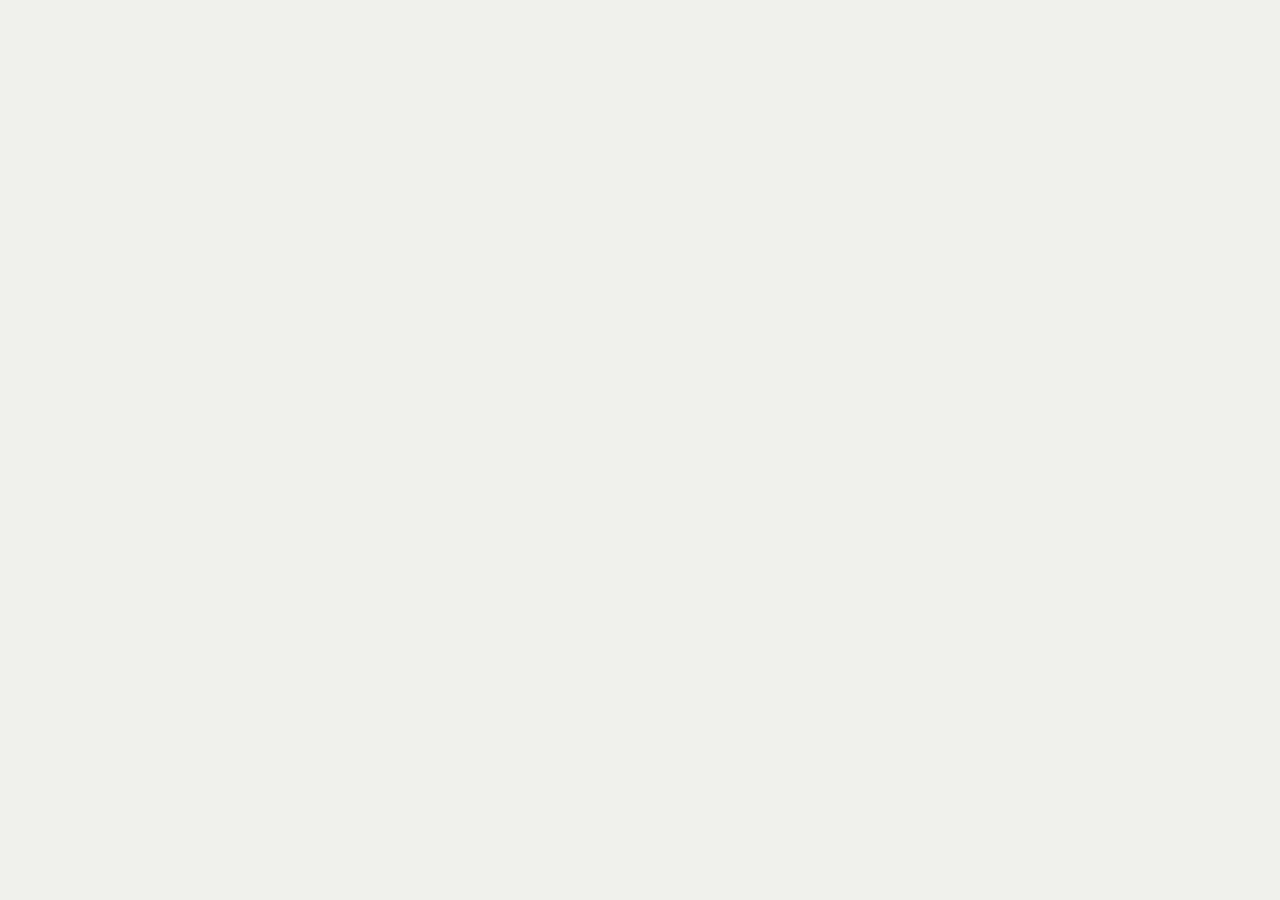
==== index.html @ c0d10ebb "Rename index.html.html to index.html" ====
<!DOCTYPE html>
<html lang="en">
<head>
<meta charset="utf-8">
<meta name="viewport" content="width=device-width, initial-scale=1, viewport-fit=cover">
<meta name="theme-color" content="#1F5C4A">
<title>Kappiyam Farm</title>
<style>
:root{
  --bg:#EDF1EA; --surface:#FAFBF8; --ink:#14261D; --muted:#5C6C62; --line:#D3DBD0;
  --primary:#1F5C4A; --on-primary:#FFFFFF; --accent:#D9A21B;
  --warn-bg:#FBF1D8; --warn-ink:#6B4A00; --bad:#B3261E; --tint:#E2ECE3;
}
@media (prefers-color-scheme:dark){
  :root{
    --bg:#0F1914; --surface:#16231C; --ink:#E7F0E9; --muted:#9BAEA2; --line:#2B3B31;
    --primary:#6CC4A1; --on-primary:#0B1F17; --accent:#E8B93A;
    --warn-bg:#3A2F10; --warn-ink:#F3D98C; --bad:#F2A29B; --tint:#1E2F25;
  }
}
*{box-sizing:border-box}
html,body{margin:0;background:var(--bg);color:var(--ink);
  font:16px/1.45 "Noto Sans","Segoe UI",system-ui,sans-serif;-webkit-text-size-adjust:100%}
body{padding-top:env(safe-area-inset-top,0px)}
#app{max-width:640px;margin:0 auto;min-height:100vh;padding-bottom:calc(76px + env(safe-area-inset-bottom,0px))}
button{font:inherit;color:inherit;cursor:pointer}
:focus-visible{outline:3px solid var(--accent);outline-offset:2px}
h1,h2,h3{margin:0;letter-spacing:-.01em;line-height:1.2}
h2{font-size:1.35rem;font-weight:700}
h3{font-size:1.15rem;font-weight:700}
.num{font-variant-numeric:tabular-nums}
.muted{color:var(--muted)}

.top{position:sticky;top:0;z-index:5;display:flex;align-items:center;justify-content:space-between;
  padding:12px 16px;background:var(--primary);color:var(--on-primary)}
.top b{display:block;font-size:1.05rem;letter-spacing:-.01em}
.top span{font-size:.82rem;opacity:.85}
.top button{background:transparent;border:1px solid currentColor;border-radius:10px;padding:8px 12px;min-height:40px;color:inherit}

.banner{margin:12px 16px 0;padding:10px 12px;border-radius:10px;background:var(--warn-bg);color:var(--warn-ink);font-size:.92rem}
.pad{padding:18px 16px}
.lead{margin:6px 0 18px;color:var(--muted)}

.field{margin:0 0 16px}
.field>label{display:block;font-weight:600;margin-bottom:6px}
.hint{margin:6px 0 0;font-size:.88rem;color:var(--muted)}
.hint:empty{display:none}
input,select,textarea{width:100%;min-height:46px;padding:10px 12px;border:1px solid var(--line);border-radius:10px;
  background:var(--surface);color:var(--ink);font:inherit}
textarea{resize:vertical}
.row{display:flex;gap:8px}
.row input{flex:1}
.row select{flex:0 0 7.5rem;width:7.5rem}

.btn{min-height:46px;padding:10px 16px;border:1px solid var(--line);border-radius:10px;background:var(--surface);font-weight:600}
.btn.primary{background:var(--primary);border-color:var(--primary);color:var(--on-primary)}
.btn.wide{width:100%}
.btn.danger{color:var(--bad);border-color:var(--bad)}
.btn[disabled]{opacity:.6;cursor:default}
.link{background:none;border:0;padding:0;color:var(--primary);font-weight:600;text-decoration:underline}
.actions{display:flex;gap:10px;margin-top:8px}
.actions .btn{flex:1}

.warn{margin:0 0 12px;padding:10px 12px;border-radius:10px;background:var(--warn-bg);color:var(--warn-ink);font-size:.92rem}

.chips{display:flex;gap:8px;flex-wrap:wrap;margin:0 0 12px}
.chip{min-height:40px;padding:6px 14px;border:1px solid var(--line);border-radius:999px;background:var(--surface)}
.chip.on{background:var(--primary);border-color:var(--primary);color:var(--on-primary)}
.search{margin-bottom:6px}

.list{margin:0;padding:0;list-style:none}
.item{display:block;width:100%;text-align:left;background:none;border:0;border-bottom:1px solid var(--line);padding:14px 0}
.item:last-child{border-bottom:0}
.item .l1{display:flex;justify-content:space-between;gap:12px;align-items:baseline}
.item .t{font-weight:700}
.item .id{font-size:.85rem;color:var(--muted)}
.item .l3{margin-top:6px;font-size:.92rem;color:var(--muted)}
.empty{padding:28px 0;text-align:center;color:var(--muted)}

.rail{display:inline-flex;gap:3px;vertical-align:middle;margin-right:8px}
.rail i{width:20px;height:6px;border-radius:3px;background:var(--line)}
.rail i.on{background:var(--primary)}
.rail i.now{background:var(--accent)}
.rail.done i{background:var(--muted);opacity:.5}
.stage{font-weight:600;font-size:.9rem}

dl{margin:12px 0;display:grid;grid-template-columns:auto 1fr;gap:6px 14px}
dt{color:var(--muted)}
dd{margin:0}

.tabs{position:fixed;left:0;right:0;bottom:0;z-index:5;display:flex;justify-content:center;background:var(--surface);
  border-top:1px solid var(--line);padding-bottom:env(safe-area-inset-bottom,0px)}
.tabs>div{display:flex;width:100%;max-width:640px}
.tabs button{flex:1;display:flex;flex-direction:column;align-items:center;gap:2px;padding:8px 2px;min-height:60px;
  background:none;border:0;color:var(--muted);font-size:.78rem}
.tabs button.on{color:var(--primary);font-weight:700}
.tabs svg{width:24px;height:24px;fill:none;stroke:currentColor;stroke-width:1.8;stroke-linecap:round;stroke-linejoin:round}

.overlay{position:fixed;inset:0;z-index:20;background:rgba(10,20,15,.5);display:flex;align-items:flex-end;justify-content:center}
.sheet{width:100%;max-width:640px;max-height:92vh;overflow:auto;background:var(--bg);border-radius:18px 18px 0 0;
  padding:18px 16px calc(20px + env(safe-area-inset-bottom,0px));animation:rise .18s ease-out}
.sheet h3{margin-bottom:12px}
@keyframes rise{from{transform:translateY(24px);opacity:.6}to{transform:none;opacity:1}}
@media (prefers-reduced-motion:reduce){.sheet{animation:none}}

.login{padding:72px 24px 24px;max-width:420px;margin:0 auto}
.login h1{font-size:2rem;font-weight:800;color:var(--primary)}
.login p{color:var(--muted);margin:8px 0 28px}
.login .err{color:var(--bad);min-height:1.4em;margin:12px 0 0}
.login input{font-size:1.6rem;letter-spacing:.35em;text-align:center;margin-bottom:14px}

#toast{position:fixed;left:16px;right:16px;bottom:calc(84px + env(safe-area-inset-bottom,0px));z-index:30;
  margin:0 auto;max-width:560px;padding:12px 16px;border-radius:12px;background:var(--ink);color:var(--bg);
  font-weight:600;opacity:0;pointer-events:none;transition:opacity .15s}
#toast.show{opacity:1}
#toast.bad{background:var(--bad);color:#fff}
.sub{margin:20px 0 8px;font-weight:700}
.vrow{display:flex;justify-content:space-between;align-items:center;gap:8px;padding:8px 0;border-bottom:1px solid var(--line)}
</style>
</head>
<body>
<div id="app"></div>
<div id="toast" role="status" aria-live="polite"></div>

<script>
'use strict';

/* ================================================================
   SETUP: paste your Apps Script Web app URL between the quotes below
   ================================================================ */
const API_URL = https://script.google.com/macros/s/AKfycbxPjTgLmDIZtpNTs7vi1X0wDG5uoqdG7XSsZP7zWexBc-31jkN39a1s2yO9pvdm91gJYQ/exec;

const STAGES = ['planned', 'sown', 'growing', 'harvesting', 'closed'];
const STAGE_LABEL = { planned: 'Planned', sown: 'Sown', growing: 'Growing', harvesting: 'Harvesting', closed: 'Closed' };
const SETTING_LABEL = {
  farm_name: 'Farm name',
  lease_per_acre_per_year: 'Lease per acre per year (Rs)',
  paid_day_hours: 'Hours in a paid day',
  wage_male_per_day: 'Daily wage, men (Rs)',
  wage_female_per_day: 'Daily wage, women (Rs)',
  rotation_gap_days: 'Rotation gap (days)',
  misc_cost_split: 'Common costs are shared'
};

/* ---------- small helpers ---------- */
const $ = (s, el = document) => el.querySelector(s);
const esc = s => String(s == null ? '' : s).replace(/[&<>"']/g, c => ({ '&': '&amp;', '<': '&lt;', '>': '&gt;', '"': '&quot;', "'": '&#39;' }[c]));
const store = {
  get(k) { try { return JSON.parse(localStorage.getItem(k)); } catch (e) { return null; } },
  set(k, v) { try { localStorage.setItem(k, JSON.stringify(v)); } catch (e) {} },
  del(k) { try { localStorage.removeItem(k); } catch (e) {} }
};
const S = {
  token: store.get('kf_token'), user: store.get('kf_user'), data: store.get('kf_data'),
  tab: 'batches', filter: 'open', q: '', offline: false, areaUnit: store.get('kf_unit') || 'acres'
};

const today = () => new Date(Date.now() - new Date().getTimezoneOffset() * 60000).toISOString().slice(0, 10);
const addDays = (s, n) => new Date(Date.parse(s + 'T00:00:00Z') + n * 86400000).toISOString().slice(0, 10);
const fmtDate = s => s ? new Date(s + 'T00:00:00').toLocaleDateString('en-IN', { day: '2-digit', month: 'short', year: 'numeric' }) : '-';
const num = v => { const n = parseFloat(v); return isNaN(n) ? 0 : n; };
const fmtNum = n => Number(n).toLocaleString('en-IN', { maximumFractionDigits: 1 });
const round = (n, d) => Math.round(n * Math.pow(10, d)) / Math.pow(10, d);
const isActive = r => String(r.active).toLowerCase() !== 'no';
const toAcres = (v, unit) => { const n = parseFloat(v); return isNaN(n) ? NaN : (unit === 'cents' ? n / 100 : n); };
const fromAcres = (a, unit) => unit === 'cents' ? a * 100 : a;

function areaText(acres) {
  if (acres === '' || acres == null || isNaN(Number(acres))) return 'area not set';
  const c = Math.round(Number(acres) * 100);
  if (c < 100) return c + ' cents';
  const a = Math.floor(c / 100), r = c % 100;
  return r ? a + ' ac ' + r + ' cents' : a + ' ac';
}

const cropBy = code => S.data.crops.find(c => c.crop_code === code);
const plotBy = id => S.data.plots.find(p => p.plot_id === id);
const varietiesFor = code => S.data.varieties.filter(v => v.crop_code === code && isActive(v));
const openCount = id => S.data.batches.filter(b => b.plot_id === id && b.status !== 'closed').length;
const opts = (list, cur) => list.map(([v, l]) => `<option value="${esc(v)}"${String(v) === String(cur) ? ' selected' : ''}>${esc(l)}</option>`).join('');
const field = (label, inner, hint) => `<div class="field"><label>${label}</label>${inner}${hint ? `<p class="hint">${hint}</p>` : ''}</div>`;
const unitOpts = cur => opts([['acres', 'acres'], ['cents', 'cents']], cur);

let toastTimer;
function toast(msg, kind) {
  const t = $('#toast');
  t.textContent = msg; t.className = 'show' + (kind === 'bad' ? ' bad' : '');
  clearTimeout(toastTimer);
  toastTimer = setTimeout(() => { t.className = ''; }, 3200);
}

/* ---------- server calls ---------- */
async function api(action, payload) {
  let res;
  try {
    res = await fetch(API_URL, { method: 'POST', body: JSON.stringify(Object.assign({ action, token: S.token }, payload || {})) });
  } catch (e) {
    const err = new Error('No connection. Check your internet and try again.'); err.code = 'NET'; throw err;
  }
  let j;
  try { j = await res.json(); } catch (e) { const err = new Error('The server gave an unexpected reply.'); err.code = 'NET'; throw err; }
  if (!j.ok) { const err = new Error(j.error || 'Something went wrong'); err.code = j.code || ''; throw err; }
  return j;
}

function cacheData() { store.set('kf_data', S.data); }

async function loadData() {
  const j = await api('bootstrap');
  S.data = j.data; S.user = j.data.user; S.offline = false;
  store.set('kf_user', S.user); cacheData();
}

function needOnline() {
  if (S.offline) { toast('You are offline. Connect to save changes.', 'bad'); return false; }
  return true;
}

async function guard(btn, fn) {
  if (!needOnline()) return;
  const label = btn ? btn.textContent : '';
  if (btn) { btn.disabled = true; btn.textContent = 'Saving...'; }
  try { await fn(); }
  catch (e) {
    if (e.code === 'AUTH') return logout(e.message);
    toast(e.message, 'bad');
  } finally { if (btn && btn.isConnected) { btn.disabled = false; btn.textContent = label; } }
}

function logout(msg) {
  S.token = null; S.user = null; S.data = null;
  store.del('kf_token'); store.del('kf_user'); store.del('kf_data');
  closeModal(); showLogin(typeof msg === 'string' ? msg : '');
}

/* ---------- sign in ---------- */
function showLogin(msg) {
  $('#app').innerHTML = `<main class="login">
    <h1>Kappiyam Farm</h1>
    <p>Farm records, batch by batch.</p>
    <form id="lf">
      <label for="pin" class="sub" style="display:block;margin-top:0">Enter your PIN</label>
      <input id="pin" type="password" inputmode="numeric" autocomplete="current-password" maxlength="8" required>
      <button class="btn primary wide" type="submit">Sign in</button>
      <p class="err" id="lerr">${esc(msg || '')}</p>
    </form></main>`;
  $('#lf').onsubmit = async ev => {
    ev.preventDefault();
    const btn = $('#lf button');
    btn.disabled = true; btn.textContent = 'Signing in...';
    try {
      const j = await api('login', { pin: $('#pin').value });
      S.token = j.token; S.user = j.user;
      store.set('kf_token', S.token); store.set('kf_user', S.user);
      await loadData();
      S.tab = 'batches'; render();
    } catch (e) {
      const el = $('#lerr'); if (el) el.textContent = e.message;
      btn.disabled = false; btn.textContent = 'Sign in';
    }
  };
}

/* ---------- shell ---------- */
const ICONS = {
  batches: '<path d="M5 6h14M5 12h14M5 18h9"/>',
  sow: '<path d="M12 21v-9"/><path d="M12 12c0-4 3-6 7-6 0 4-3 6-7 6z"/><path d="M12 14c0-3-2-5-6-5 0 3 2 5 6 5z"/>',
  plots: '<rect x="4" y="4" width="7" height="7" rx="1"/><rect x="13" y="4" width="7" height="7" rx="1"/><rect x="4" y="13" width="7" height="7" rx="1"/><rect x="13" y="13" width="7" height="7" rx="1"/>',
  crops: '<path d="M5 19c0-8 5-13 14-14 0 9-5 14-14 14z"/><path d="M5 19l7-7"/>',
  settings: '<path d="M4 7h10M18 7h2M4 17h2M10 17h10"/><circle cx="16" cy="7" r="2"/><circle cx="8" cy="17" r="2"/>'
};
const TABS = [['batches', 'Batches'], ['sow', 'Sow plan'], ['plots', 'Plots'], ['crops', 'Crops'], ['settings', 'Settings']];

function render() {
  if (!S.token || !S.data) return showLogin();
  const owner = S.user && S.user.role === 'owner';
  const farm = esc(S.data.settings.farm_name || 'Kappiyam Farm');
  const view = owner ? VIEWS[S.tab]() : noScreen();
  $('#app').innerHTML = `
    <header class="top"><div><b>${farm}</b><span>${esc(S.user.name)}</span></div>
      <button data-act="refresh" aria-label="Refresh data">Refresh</button></header>
    ${S.offline ? '<div class="banner">You are offline. Showing saved data. Saving is paused until you reconnect.</div>' : ''}
    <main id="view">${view}</main>
    ${owner ? `<nav class="tabs" aria-label="Main"><div>${TABS.map(([k, l]) =>
      `<button data-act="tab" data-tab="${k}" class="${S.tab === k ? 'on' : ''}"${S.tab === k ? ' aria-current="page"' : ''}>
        <svg viewBox="0 0 24 24" aria-hidden="true">${ICONS[k]}</svg>${l}</button>`).join('')}</div></nav>` : ''}`;
  if (owner && S.tab === 'sow') bindSow();
}

function noScreen() {
  return `<section class="pad"><h2>Welcome, ${esc(S.user.name)}</h2>
    <p class="lead">Your screen for ${esc(S.user.role)} work is being built and arrives in a later session. For now, the owner enters the data.</p>
    <button class="btn wide" data-act="signout">Sign out</button></section>`;
}

/* ---------- modal ---------- */
function modal(html) {
  closeModal();
  const o = document.createElement('div');
  o.className = 'overlay'; o.id = 'ov';
  o.innerHTML = `<div class="sheet" role="dialog" aria-modal="true">${html}</div>`;
  o.addEventListener('click', e => { if (e.target === o) closeModal(); });
  document.body.appendChild(o);
}
function closeModal() { const o = $('#ov'); if (o) o.remove(); }

/* ================================================================
   BATCHES
   ================================================================ */
function rail(st) {
  const i = STAGES.indexOf(st);
  return `<span class="rail${st === 'closed' ? ' done' : ''}" aria-hidden="true">${STAGES.map((s, k) => `<i class="${k < i ? 'on' : k === i ? 'now' : ''}"></i>`).join('')}</span>`;
}

function batchRows() {
  const q = S.q.trim().toLowerCase();
  const list = S.data.batches.filter(b => {
    if (S.filter === 'open' && b.status === 'closed') return false;
    if (S.filter === 'closed' && b.status !== 'closed') return false;
    return !q || (b.batch_id + ' ' + b.crop + ' ' + b.variety + ' ' + b.plot_id).toLowerCase().includes(q);
  }).sort((a, b) => String(b.sow_date).localeCompare(String(a.sow_date)));
  if (!list.length) {
    return `<p class="empty">${S.data.batches.length ? 'No batches match.' : 'No batches yet. Start with the Sow plan tab.'}</p>`;
  }
  return `<ul class="list">${list.map(b => {
    const p = plotBy(b.plot_id);
    return `<li><button class="item" data-act="openBatch" data-id="${esc(b.batch_id)}">
      <div class="l1"><span class="t">${esc(b.crop)}${b.variety ? ', ' + esc(b.variety) : ''}</span><span class="id num">${esc(b.batch_id)}</span></div>
      <div class="l3">${esc(p ? p.name : b.plot_id)}, ${areaText(b.area_acres)}</div>
      <div class="l3">${rail(b.status)}<span class="stage">${STAGE_LABEL[b.status] || esc(b.status)}</span>${b.expected_first_harvest && b.status !== 'closed' ? ', first harvest ' + fmtDate(b.expected_first_harvest) : ''}</div>
    </button></li>`;
  }).join('')}</ul>`;
}

function viewBatches() {
  const all = S.data.batches, nOpen = all.filter(b => b.status !== 'closed').length;
  const chip = (k, l, n) => `<button class="chip${S.filter === k ? ' on' : ''}" data-act="filter" data-f="${k}">${l} (${n})</button>`;
  return `<section class="pad"><h2>Batches</h2>
    <p class="lead">Every cost, harvest and sale will attach to a batch.</p>
    <div class="chips">${chip('open', 'Open', nOpen)}${chip('closed', 'Closed', all.length - nOpen)}${chip('all', 'All', all.length)}</div>
    <input class="search" id="q" type="search" placeholder="Search crop, plot or batch ID" value="${esc(S.q)}" aria-label="Search batches">
    <div id="blist">${batchRows()}</div></section>`;
}

function openBatch(id) {
  const b = S.data.batches.find(x => x.batch_id === id); if (!b) return;
  const p = plotBy(b.plot_id);
  modal(`<h3>${esc(b.crop)}${b.variety ? ', ' + esc(b.variety) : ''}</h3>
    <p class="muted num" style="margin:-6px 0 8px">${esc(b.batch_id)}</p>
    <div>${rail(b.status)}<span class="stage">${STAGE_LABEL[b.status]}</span></div>
    <dl>
      <dt>Plot</dt><dd>${esc(p ? p.name : b.plot_id)}</dd>
      <dt>Area</dt><dd>${areaText(b.area_acres)}</dd>
      <dt>Sowing date</dt><dd>${fmtDate(b.sow_date)}</dd>
      <dt>First harvest</dt><dd>${fmtDate(b.expected_first_harvest)}</dd>
      <dt>Expected yield</dt><dd>${b.expected_total_kg === '' ? 'not set' : fmtNum(b.expected_total_kg) + ' kg (' + fmtNum(b.expected_yield_kg_per_acre) + ' kg per acre)'}</dd>
      ${b.closed_date ? `<dt>Closed on</dt><dd>${fmtDate(b.closed_date)}</dd>` : ''}
      <dt>Entered by</dt><dd>${esc(b.created_by)}, ${fmtDate(b.created_at)}</dd>
    </dl>
    <div class="sub">Change stage</div>
    <div class="row"><select id="m_stage" aria-label="Stage">${opts(STAGES.map(s => [s, STAGE_LABEL[s]]), b.status)}</select>
      <input id="m_date" type="date" value="${today()}" aria-label="Date"></div>
    <p class="hint">The date is used when you choose Sown (sowing date) or Closed (closing date).</p>
    <button class="btn primary wide" data-act="setStage" data-id="${esc(b.batch_id)}" style="margin-top:10px">Update stage</button>
    <div class="sub">Notes</div>
    ${field('Target orders', `<input id="m_orders" value="${esc(b.target_orders)}">`)}
    ${field('Notes', `<textarea id="m_notes" rows="3">${esc(b.notes)}</textarea>`)}
    <div class="actions"><button class="btn" data-act="closeModal">Close</button>
      <button class="btn primary" data-act="saveNotes" data-id="${esc(b.batch_id)}">Save notes</button></div>`);
}

/* ================================================================
   SOWING PLAN
   ================================================================ */
let F = null, warnKey = '', warnList = [], warnTimer = null;
const newForm = () => ({ crop: '', variety: '', target: '', yield: '', area: '', unit: S.areaUnit, plot: '', date: today(), status: 'planned', orders: '', notes: '' });

function varietyOptions() {
  if (!F.crop) return '<option value="">Choose a crop first</option>';
  return opts([['', 'Not specified']].concat(varietiesFor(F.crop).map(v => [v.variety, v.variety])), F.variety);
}

function viewSow() {
  if (!F) F = newForm();
  const crops = S.data.crops.filter(isActive), plots = S.data.plots.filter(isActive);
  return `<section class="pad"><h2>Sowing plan</h2>
    <p class="lead">One batch is one crop and variety on one plot. Plan it here.</p>
    ${field('Crop', `<select id="f_crop"><option value="">Choose a crop</option>${opts(crops.map(c => [c.crop_code, c.crop]), F.crop)}</select>`)}
    ${field('Variety', `<select id="f_variety">${varietyOptions()}</select>`)}
    ${field('Quantity needed for orders (kg)', `<input id="f_target" type="number" inputmode="decimal" min="0" step="any" value="${esc(F.target)}">`, 'Optional. Used to suggest the area.')}
    ${field('Expected yield (kg per acre)', `<input id="f_yield" type="number" inputmode="decimal" min="0" step="any" value="${esc(F.yield)}">`, '<span id="h_yield"></span>')}
    ${field('Area of this batch', `<div class="row"><input id="f_area" type="number" inputmode="decimal" min="0" step="any" value="${esc(F.area)}"><select id="f_unit" aria-label="Area unit">${unitOpts(F.unit)}</select></div>`, '<span id="h_area"></span>')}
    ${field('Plot', `<select id="f_plot"><option value="">Choose a plot</option>${opts(plots.map(p => [p.plot_id, p.name + ' (' + p.plot_id + ')']), F.plot)}</select>`, '<span id="h_plot"></span>')}
    ${field('Sowing date', `<input id="f_date" type="date" value="${esc(F.date)}">`, '<span id="h_harvest"></span>')}
    ${field('Status', `<select id="f_status">${opts([['planned', 'Planned, not sown yet'], ['sown', 'Already sown']], F.status)}</select>`)}
    ${field('Target orders', `<input id="f_orders" type="text" placeholder="Example: Kitchen 300 kg, Export 200 kg" value="${esc(F.orders)}">`)}
    ${field('Notes', `<textarea id="f_notes" rows="2">${esc(F.notes)}</textarea>`)}
    <div id="f_warn"></div>
    <button class="btn primary wide" data-act="saveBatch">Save batch</button></section>`;
}

function bindSow() {
  const bind = (id, key) => { const el = $('#' + id); el.oninput = el.onchange = e => { F[key] = e.target.value; hints(); }; };
  $('#f_crop').onchange = e => {
    F.crop = e.target.value; F.variety = '';
    const c = cropBy(F.crop);
    F.yield = c && c.expected_yield_kg_per_acre !== '' ? String(c.expected_yield_kg_per_acre) : '';
    $('#f_yield').value = F.yield;
    $('#f_variety').innerHTML = varietyOptions();
    hints();
  };
  bind('f_variety', 'variety'); bind('f_target', 'target'); bind('f_yield', 'yield'); bind('f_area', 'area');
  bind('f_plot', 'plot'); bind('f_date', 'date'); bind('f_status', 'status'); bind('f_orders', 'orders'); bind('f_notes', 'notes');
  $('#f_unit').onchange = e => {
    const a = toAcres(F.area, F.unit);
    F.unit = e.target.value; S.areaUnit = F.unit; store.set('kf_unit', F.unit);
    if (F.area !== '' && !isNaN(a)) { F.area = String(round(fromAcres(a, F.unit), 3)); $('#f_area').value = F.area; }
    hints();
  };
  hints();
}

function hints() {
  const c = cropBy(F.crop), y = num(F.yield), t = num(F.target), area = toAcres(F.area, F.unit);
  $('#h_yield').textContent = c && !(y > 0) ? 'Add the expected yield to get an area suggestion and an expected total. You can also set it once on the Crops tab.' : '';
  let h = '';
  if (t > 0 && y > 0) {
    const need = t / y;
    h = `For ${fmtNum(t)} kg at ${fmtNum(y)} kg per acre you need about ${areaText(need)}. <button class="link" type="button" data-act="useArea" data-v="${need}">Use this area</button>`;
  } else if (area > 0 && y > 0) {
    h = `Expected total: ${fmtNum(area * y)} kg.`;
  }
  $('#h_area').innerHTML = h;

  const p = plotBy(F.plot);
  $('#h_plot').textContent = p ? `${areaText(p.area_acres)}, ${openCount(p.plot_id)} open batch${openCount(p.plot_id) === 1 ? '' : 'es'}.` : '';

  let hv = '';
  if (c && F.date) {
    const d = num(c.days_to_first_harvest);
    hv = d > 0 ? 'Expected first harvest: ' + fmtDate(addDays(F.date, d)) + '.' : 'Set days to first harvest on the Crops tab to see the expected harvest date.';
  }
  $('#h_harvest').textContent = hv;

  const key = [F.plot, F.crop, F.date].join('|');
  if (key !== warnKey) {
    warnKey = key; warnList = []; clearTimeout(warnTimer);
    if (F.plot && F.crop && !S.offline) {
      warnTimer = setTimeout(async () => {
        try {
          const j = await api('checkPlot', { plot_id: F.plot, crop_code: F.crop, sow_date: F.date });
          if (warnKey === key) { warnList = j.result.warnings; showWarn(); }
        } catch (e) { /* the save step checks again */ }
      }, 400);
    }
  }
  showWarn();
}

function showWarn() {
  const el = $('#f_warn'); if (!el) return;
  const list = warnList.slice(), p = plotBy(F.plot), area = toAcres(F.area, F.unit);
  if (p && p.area_acres !== '' && area > Number(p.area_acres) + 0.0001) {
    list.push(`This batch (${areaText(area)}) is larger than the plot (${areaText(p.area_acres)}).`);
  }
  el.innerHTML = list.map(w => `<p class="warn">${esc(w)}</p>`).join('');
}

/* ================================================================
   PLOTS
   ================================================================ */
function viewPlots() {
  const rows = S.data.plots.slice().sort((a, b) => a.plot_id.localeCompare(b.plot_id, undefined, { numeric: true }));
  const missing = rows.filter(p => isActive(p) && p.area_acres === '').length;
  return `<section class="pad"><h2>Plots</h2>
    <p class="lead">${missing ? `${missing} plot${missing === 1 ? ' needs' : 's need'} an area. Tap a plot to set it.` : 'Tap a plot to edit it.'}</p>
    <button class="btn wide" data-act="newPlot">Add a plot</button>
    <ul class="list" style="margin-top:8px">${rows.map(p => `<li><button class="item" data-act="openPlot" data-id="${esc(p.plot_id)}">
      <div class="l1"><span class="t">${esc(p.name)}</span><span class="id num">${esc(p.plot_id)}</span></div>
      <div class="l3">${areaText(p.area_acres)}, ${esc(p.tenure)}${isActive(p) ? '' : ', not in use'}${openCount(p.plot_id) ? ', ' + openCount(p.plot_id) + ' open batch' + (openCount(p.plot_id) === 1 ? '' : 'es') : ''}</div>
    </button></li>`).join('')}</ul></section>`;
}

function openPlot(id) {
  const isNew = !id;
  const p = isNew ? { plot_id: '', name: '', area_acres: '', tenure: 'lease', soil_notes: '', active: 'yes' } : plotBy(id);
  if (!p) return;
  const unit = S.areaUnit;
  const aval = p.area_acres === '' ? '' : round(fromAcres(Number(p.area_acres), unit), 3);
  modal(`<h3>${isNew ? 'Add a plot' : esc(p.name)}</h3>
    ${field('Plot number', `<input id="p_id" value="${esc(p.plot_id)}" ${isNew ? 'placeholder="Example: P31"' : 'readonly'}>`)}
    ${field('Name', `<input id="p_name" value="${esc(p.name)}">`)}
    ${field('Area', `<div class="row"><input id="p_area" type="number" inputmode="decimal" min="0" step="any" value="${aval}"><select id="p_unit" aria-label="Area unit">${unitOpts(unit)}</select></div>`)}
    ${field('Tenure', `<select id="p_tenure">${opts([['lease', 'Lease'], ['owned', 'Owned']], p.tenure)}</select>`)}
    ${field('Soil notes', `<textarea id="p_soil" rows="2">${esc(p.soil_notes)}</textarea>`)}
    ${isNew ? '' : field('Status', `<select id="p_active">${opts([['yes', 'In use'], ['no', 'Not in use']], p.active)}</select>`)}
    <div class="actions"><button class="btn" data-act="closeModal">Cancel</button>
      <button class="btn primary" data-act="savePlot" data-new="${isNew ? '1' : ''}">Save plot</button></div>`);
  $('#p_unit').onchange = e => {
    const a = toAcres($('#p_area').value, S.areaUnit);
    S.areaUnit = e.target.value; store.set('kf_unit', S.areaUnit);
    if (!isNaN(a)) $('#p_area').value = round(fromAcres(a, S.areaUnit), 3);
  };
}

/* ================================================================
   CROPS
   ================================================================ */
function viewCrops() {
  const rows = S.data.crops.slice().sort((a, b) => a.crop.localeCompare(b.crop));
  return `<section class="pad"><h2>Crops</h2>
    <p class="lead">Days to first harvest and expected yield power the sowing plan. Fill them in once per crop.</p>
    <button class="btn wide" data-act="newCrop">Add a crop</button>
    <ul class="list" style="margin-top:8px">${rows.map(c => {
      const need = c.days_to_first_harvest === '' || c.expected_yield_kg_per_acre === '';
      return `<li><button class="item" data-act="openCrop" data-id="${esc(c.crop_code)}">
        <div class="l1"><span class="t">${esc(c.crop)}</span><span class="id num">${esc(c.crop_code)}</span></div>
        <div class="l3">${esc(c.family)}${c.perennial === 'yes' ? ', perennial' : ''}${isActive(c) ? '' : ', not in use'}</div>
        <div class="l3">${need ? 'Needs days to first harvest and expected yield' : c.days_to_first_harvest + ' days, ' + fmtNum(c.expected_yield_kg_per_acre) + ' kg per acre'}</div>
      </button></li>`;
    }).join('')}</ul></section>`;
}

function openCrop(code) {
  const isNew = !code;
  const c = isNew ? { crop_code: '', crop: '', family: '', perennial: 'no', days_to_first_harvest: '', expected_yield_kg_per_acre: '', active: 'yes' } : cropBy(code);
  if (!c) return;
  const families = Array.from(new Set(S.data.crops.map(x => x.family).filter(Boolean)));
  const vars = isNew ? '' : `<div class="sub">Varieties</div>
    ${varietiesFor(c.crop_code).map(v => `<div class="vrow"><span>${esc(v.variety)}</span><button class="link" data-act="delVariety" data-code="${esc(c.crop_code)}" data-v="${esc(v.variety)}">Remove</button></div>`).join('') || '<p class="hint">No varieties yet.</p>'}
    <div class="row" style="margin-top:10px"><input id="v_new" placeholder="New variety name" aria-label="New variety"><button class="btn" style="flex:0 0 auto" data-act="addVariety" data-code="${esc(c.crop_code)}">Add</button></div>`;
  modal(`<h3>${isNew ? 'Add a crop' : esc(c.crop)}</h3>
    ${field('Crop code', `<input id="c_code" value="${esc(c.crop_code)}" ${isNew ? 'placeholder="3 letters, example: OKR" maxlength="4"' : 'readonly'}>`, isNew ? 'Used in batch IDs.' : '')}
    ${field('Crop name', `<input id="c_name" value="${esc(c.crop)}">`)}
    ${field('Crop family', `<input id="c_family" list="fam" value="${esc(c.family)}"><datalist id="fam">${families.map(f => `<option value="${esc(f)}">`).join('')}</datalist>`, 'Used for rotation warnings.')}
    ${field('Type', `<select id="c_peren">${opts([['no', 'Seasonal, replanted each cycle'], ['yes', 'Perennial, stays for years']], c.perennial)}</select>`)}
    ${field('Days to first harvest', `<input id="c_days" type="number" inputmode="numeric" min="0" step="1" value="${esc(c.days_to_first_harvest)}">`)}
    ${field('Expected yield (kg per acre)', `<input id="c_yield" type="number" inputmode="decimal" min="0" step="any" value="${esc(c.expected_yield_kg_per_acre)}">`)}
    ${isNew ? '' : field('Status', `<select id="c_active">${opts([['yes', 'In use'], ['no', 'Not in use']], c.active)}</select>`)}
    <div class="actions"><button class="btn" data-act="closeModal">Cancel</button>
      <button class="btn primary" data-act="saveCrop" data-new="${isNew ? '1' : ''}">Save crop</button></div>
    ${vars}`);
}

/* ================================================================
   SETTINGS
   ================================================================ */
function viewSettings() {
  const s = S.data.settings;
  const inputFor = k => k === 'misc_cost_split'
    ? `<select data-set="${k}">${opts([['equal', 'Equally across batches'], ['area_days', 'By area and days on the plot']], s[k])}</select>`
    : `<input data-set="${k}" ${k === 'farm_name' ? 'type="text"' : 'type="number" inputmode="decimal" min="0" step="any"'} value="${esc(s[k])}">`;
  return `<section class="pad"><h2>Settings</h2>
    <p class="lead">These rates feed the cost reports in later sessions.</p>
    ${Object.keys(SETTING_LABEL).filter(k => k in s).map(k => field(SETTING_LABEL[k], inputFor(k))).join('')}
    <button class="btn primary wide" data-act="saveSettings">Save settings</button>
    <div class="sub">Account</div>
    <p class="muted">Signed in as ${esc(S.user.name)}, ${esc(S.user.role)}. PINs and people are managed in the Users tab of the Google Sheet.</p>
    <div class="actions"><button class="btn" data-act="refresh">Refresh data</button><button class="btn danger" data-act="signout">Sign out</button></div>
    </section>`;
}

const VIEWS = { batches: viewBatches, sow: viewSow, plots: viewPlots, crops: viewCrops, settings: viewSettings };

/* ================================================================
   ACTIONS
   ================================================================ */
function applyData(j) { S.data = j.data; cacheData(); }
const val = id => { const el = $('#' + id); return el ? el.value : ''; };

const ACT = {
  tab(t) { S.tab = t.dataset.tab; render(); window.scrollTo(0, 0); },
  filter(t) { S.filter = t.dataset.f; render(); },
  signout() { logout(''); },
  closeModal,
  async refresh(t) {
    try { await loadData(); render(); toast('Data refreshed'); }
    catch (e) {
      if (e.code === 'AUTH') return logout(e.message);
      S.offline = true; render(); toast(e.message, 'bad');
    }
  },
  openBatch(t) { openBatch(t.dataset.id); },
  useArea(t) {
    const a = Number(t.dataset.v);
    F.area = String(round(fromAcres(a, F.unit), 3)); $('#f_area').value = F.area; hints();
  },
  async setStage(t) {
    const id = t.dataset.id, st = val('m_stage'), d = val('m_date');
    await guard(t, async () => {
      const j = await api('setBatchStatus', { batch_id: id, status: st, sow_date: d, closed_date: d });
      applyData(j); closeModal(); render(); toast(id + ' is now ' + STAGE_LABEL[st].toLowerCase());
    });
  },
  async saveNotes(t) {
    const id = t.dataset.id;
    await guard(t, async () => {
      const j = await api('updateBatch', { batch_id: id, notes: val('m_notes'), target_orders: val('m_orders') });
      applyData(j); closeModal(); render(); toast('Notes saved');
    });
  },
  async saveBatch(t) {
    if (!F.crop) return toast('Choose a crop', 'bad');
    if (!F.plot) return toast('Choose a plot', 'bad');
    const area = toAcres(F.area, F.unit);
    if (!(area > 0)) return toast('Enter the area of the batch', 'bad');
    await guard(t, async () => {
      const chk = await api('checkPlot', { plot_id: F.plot, crop_code: F.crop, sow_date: F.date });
      if (chk.result.warnings.length && !confirm(chk.result.warnings.join('\n\n') + '\n\nSave this batch anyway?')) return;
      const j = await api('createBatch', {
        crop_code: F.crop, variety: F.variety, plot_id: F.plot, area_acres: area, sow_date: F.date, status: F.status,
        expected_yield_kg_per_acre: F.yield, target_orders: F.orders, notes: F.notes
      });
      applyData(j); toast('Batch ' + j.result.batch_id + ' saved');
      F = null; warnKey = ''; warnList = []; S.tab = 'batches'; S.filter = 'open'; render();
    });
  },
  newPlot() { openPlot(null); },
  openPlot(t) { openPlot(t.dataset.id); },
  async savePlot(t) {
    const isNew = !!t.dataset.new;
    const area = $('#p_area').value === '' ? '' : toAcres($('#p_area').value, val('p_unit'));
    const row = { plot_id: val('p_id'), name: val('p_name'), area_acres: area === '' ? '' : round(area, 4), tenure: val('p_tenure'), soil_notes: val('p_soil') };
    if (!isNew) row.active = val('p_active');
    if (!row.plot_id.trim()) return toast('Enter a plot number', 'bad');
    if (isNew && plotBy(row.plot_id.trim().toUpperCase().replace(/\s+/g, ''))) return toast('That plot number already exists', 'bad');
    await guard(t, async () => {
      const j = await api('saveRow', { sheet: 'Plots', row });
      applyData(j); closeModal(); render(); toast('Plot saved');
    });
  },
  newCrop() { openCrop(null); },
  openCrop(t) { openCrop(t.dataset.id); },
  async saveCrop(t) {
    const isNew = !!t.dataset.new;
    const row = { crop_code: val('c_code'), crop: val('c_name'), family: val('c_family'), perennial: val('c_peren'),
      days_to_first_harvest: val('c_days'), expected_yield_kg_per_acre: val('c_yield') };
    if (!isNew) row.active = val('c_active');
    if (!row.crop_code.trim()) return toast('Enter a crop code', 'bad');
    if (!row.crop.trim()) return toast('Enter a crop name', 'bad');
    if (isNew && cropBy(row.crop_code.trim().toUpperCase().replace(/\s+/g, ''))) return toast('That crop code already exists', 'bad');
    await guard(t, async () => {
      const j = await api('saveRow', { sheet: 'Crops', row });
      applyData(j); closeModal(); render(); toast('Crop saved');
    });
  },
  async addVariety(t) {
    const code = t.dataset.code, name = val('v_new').trim();
    if (!name) return toast('Enter a variety name', 'bad');
    await guard(t, async () => {
      const j = await api('saveRow', { sheet: 'Varieties', row: { crop_code: code, variety: name, active: 'yes' } });
      applyData(j); openCrop(code); toast('Variety added');
    });
  },
  async delVariety(t) {
    const code = t.dataset.code, name = t.dataset.v;
    await guard(null, async () => {
      const j = await api('saveRow', { sheet: 'Varieties', row: { crop_code: code, variety: name, active: 'no' } });
      applyData(j); openCrop(code); toast('Variety removed');
    });
  },
  async saveSettings(t) {
    const inputs = Array.from(document.querySelectorAll('[data-set]'));
    await guard(t, async () => {
      let last = null;
      for (const el of inputs) {
        const k = el.dataset.set;
        if (String(S.data.settings[k]) === String(el.value)) continue;
        last = await api('saveRow', { sheet: 'Settings', row: { key: k, value: el.value } });
      }
      if (last) { applyData(last); render(); toast('Settings saved'); } else toast('Nothing changed');
    });
  }
};

document.addEventListener('click', e => {
  const t = e.target.closest('[data-act]');
  if (!t || !ACT[t.dataset.act]) return;
  ACT[t.dataset.act](t, e);
});

document.addEventListener('input', e => {
  if (e.target.id === 'q') {
    S.q = e.target.value;
    const box = $('#blist'); if (box) box.innerHTML = batchRows();
  }
});

/* ---------- start ---------- */
(async function start() {
  if (!API_URL || API_URL.indexOf('PASTE') === 0) {
    $('#app').innerHTML = '<main class="login"><h1>Almost ready</h1><p>Open index.html and set API_URL to your Apps Script Web app URL, then reload.</p></main>';
    return;
  }
  if (!S.token) return showLogin();
  try { await loadData(); }
  catch (e) {
    if (e.code === 'AUTH') return logout(e.message);
    if (S.data && S.user) S.offline = true;
    else return showLogin('Cannot reach the server. Check your connection.');
  }
  render();
})();
</script>
</body>
</html>
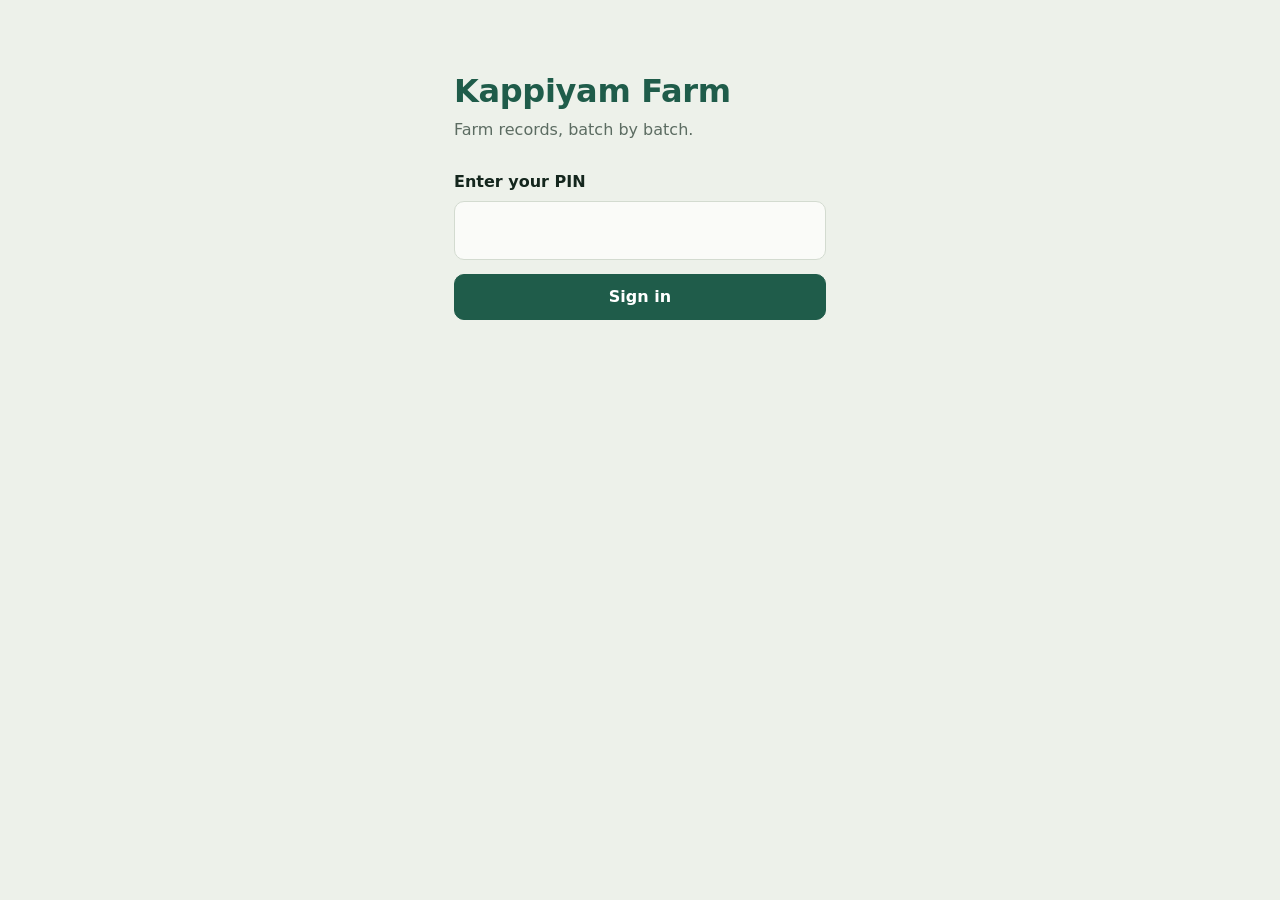
==== commit 5d990761: "Add files via upload" ====
--- a/index.html
+++ b/index.html
@@ -128,7 +128,7 @@
 /* ================================================================
    SETUP: paste your Apps Script Web app URL between the quotes below
    ================================================================ */
-const API_URL = https://script.google.com/macros/s/AKfycbxPjTgLmDIZtpNTs7vi1X0wDG5uoqdG7XSsZP7zWexBc-31jkN39a1s2yO9pvdm91gJYQ/exec;
+const API_URL = 'https://script.google.com/macros/s/AKfycbxPjTgLmDIZtpNTs7vi1X0wDG5uoqdG7XSsZP7zWexBc-31jkN39a1s2yO9pvdm91gJYQ/exec';
 
 const STAGES = ['planned', 'sown', 'growing', 'harvesting', 'closed'];
 const STAGE_LABEL = { planned: 'Planned', sown: 'Sown', growing: 'Growing', harvesting: 'Harvesting', closed: 'Closed' };
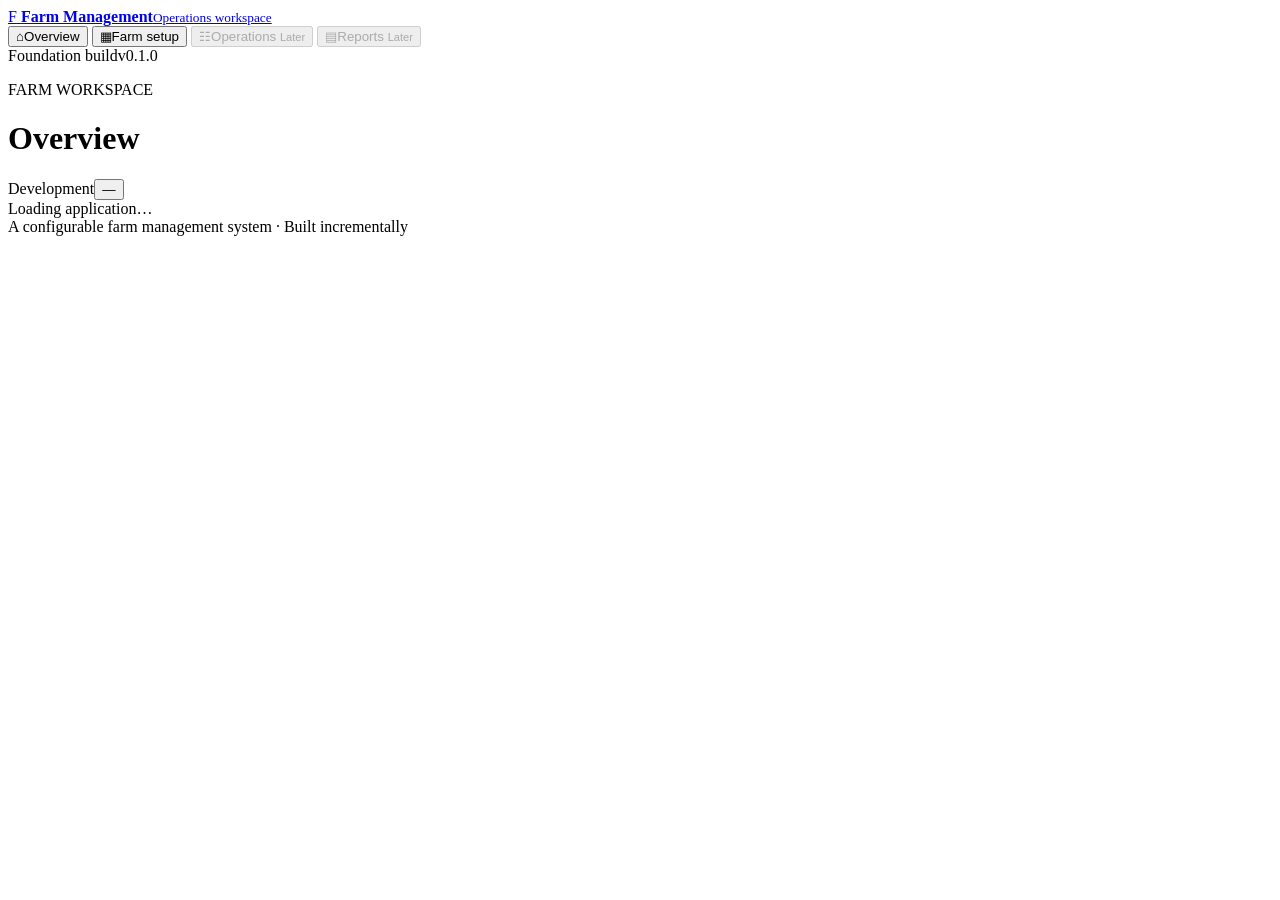
==== commit 279567b3: "Add clean Farm Management application shell" ====
--- a/index.html
+++ b/index.html
@@ -1,706 +1,40 @@
-<!DOCTYPE html>
+<!doctype html>
 <html lang="en">
 <head>
-<meta charset="utf-8">
-<meta name="viewport" content="width=device-width, initial-scale=1, viewport-fit=cover">
-<meta name="theme-color" content="#1F5C4A">
-<title>Kappiyam Farm</title>
-<style>
-:root{
-  --bg:#EDF1EA; --surface:#FAFBF8; --ink:#14261D; --muted:#5C6C62; --line:#D3DBD0;
-  --primary:#1F5C4A; --on-primary:#FFFFFF; --accent:#D9A21B;
-  --warn-bg:#FBF1D8; --warn-ink:#6B4A00; --bad:#B3261E; --tint:#E2ECE3;
-}
-@media (prefers-color-scheme:dark){
-  :root{
-    --bg:#0F1914; --surface:#16231C; --ink:#E7F0E9; --muted:#9BAEA2; --line:#2B3B31;
-    --primary:#6CC4A1; --on-primary:#0B1F17; --accent:#E8B93A;
-    --warn-bg:#3A2F10; --warn-ink:#F3D98C; --bad:#F2A29B; --tint:#1E2F25;
-  }
-}
-*{box-sizing:border-box}
-html,body{margin:0;background:var(--bg);color:var(--ink);
-  font:16px/1.45 "Noto Sans","Segoe UI",system-ui,sans-serif;-webkit-text-size-adjust:100%}
-body{padding-top:env(safe-area-inset-top,0px)}
-#app{max-width:640px;margin:0 auto;min-height:100vh;padding-bottom:calc(76px + env(safe-area-inset-bottom,0px))}
-button{font:inherit;color:inherit;cursor:pointer}
-:focus-visible{outline:3px solid var(--accent);outline-offset:2px}
-h1,h2,h3{margin:0;letter-spacing:-.01em;line-height:1.2}
-h2{font-size:1.35rem;font-weight:700}
-h3{font-size:1.15rem;font-weight:700}
-.num{font-variant-numeric:tabular-nums}
-.muted{color:var(--muted)}
-
-.top{position:sticky;top:0;z-index:5;display:flex;align-items:center;justify-content:space-between;
-  padding:12px 16px;background:var(--primary);color:var(--on-primary)}
-.top b{display:block;font-size:1.05rem;letter-spacing:-.01em}
-.top span{font-size:.82rem;opacity:.85}
-.top button{background:transparent;border:1px solid currentColor;border-radius:10px;padding:8px 12px;min-height:40px;color:inherit}
-
-.banner{margin:12px 16px 0;padding:10px 12px;border-radius:10px;background:var(--warn-bg);color:var(--warn-ink);font-size:.92rem}
-.pad{padding:18px 16px}
-.lead{margin:6px 0 18px;color:var(--muted)}
-
-.field{margin:0 0 16px}
-.field>label{display:block;font-weight:600;margin-bottom:6px}
-.hint{margin:6px 0 0;font-size:.88rem;color:var(--muted)}
-.hint:empty{display:none}
-input,select,textarea{width:100%;min-height:46px;padding:10px 12px;border:1px solid var(--line);border-radius:10px;
-  background:var(--surface);color:var(--ink);font:inherit}
-textarea{resize:vertical}
-.row{display:flex;gap:8px}
-.row input{flex:1}
-.row select{flex:0 0 7.5rem;width:7.5rem}
-
-.btn{min-height:46px;padding:10px 16px;border:1px solid var(--line);border-radius:10px;background:var(--surface);font-weight:600}
-.btn.primary{background:var(--primary);border-color:var(--primary);color:var(--on-primary)}
-.btn.wide{width:100%}
-.btn.danger{color:var(--bad);border-color:var(--bad)}
-.btn[disabled]{opacity:.6;cursor:default}
-.link{background:none;border:0;padding:0;color:var(--primary);font-weight:600;text-decoration:underline}
-.actions{display:flex;gap:10px;margin-top:8px}
-.actions .btn{flex:1}
-
-.warn{margin:0 0 12px;padding:10px 12px;border-radius:10px;background:var(--warn-bg);color:var(--warn-ink);font-size:.92rem}
-
-.chips{display:flex;gap:8px;flex-wrap:wrap;margin:0 0 12px}
-.chip{min-height:40px;padding:6px 14px;border:1px solid var(--line);border-radius:999px;background:var(--surface)}
-.chip.on{background:var(--primary);border-color:var(--primary);color:var(--on-primary)}
-.search{margin-bottom:6px}
-
-.list{margin:0;padding:0;list-style:none}
-.item{display:block;width:100%;text-align:left;background:none;border:0;border-bottom:1px solid var(--line);padding:14px 0}
-.item:last-child{border-bottom:0}
-.item .l1{display:flex;justify-content:space-between;gap:12px;align-items:baseline}
-.item .t{font-weight:700}
-.item .id{font-size:.85rem;color:var(--muted)}
-.item .l3{margin-top:6px;font-size:.92rem;color:var(--muted)}
-.empty{padding:28px 0;text-align:center;color:var(--muted)}
-
-.rail{display:inline-flex;gap:3px;vertical-align:middle;margin-right:8px}
-.rail i{width:20px;height:6px;border-radius:3px;background:var(--line)}
-.rail i.on{background:var(--primary)}
-.rail i.now{background:var(--accent)}
-.rail.done i{background:var(--muted);opacity:.5}
-.stage{font-weight:600;font-size:.9rem}
-
-dl{margin:12px 0;display:grid;grid-template-columns:auto 1fr;gap:6px 14px}
-dt{color:var(--muted)}
-dd{margin:0}
-
-.tabs{position:fixed;left:0;right:0;bottom:0;z-index:5;display:flex;justify-content:center;background:var(--surface);
-  border-top:1px solid var(--line);padding-bottom:env(safe-area-inset-bottom,0px)}
-.tabs>div{display:flex;width:100%;max-width:640px}
-.tabs button{flex:1;display:flex;flex-direction:column;align-items:center;gap:2px;padding:8px 2px;min-height:60px;
-  background:none;border:0;color:var(--muted);font-size:.78rem}
-.tabs button.on{color:var(--primary);font-weight:700}
-.tabs svg{width:24px;height:24px;fill:none;stroke:currentColor;stroke-width:1.8;stroke-linecap:round;stroke-linejoin:round}
-
-.overlay{position:fixed;inset:0;z-index:20;background:rgba(10,20,15,.5);display:flex;align-items:flex-end;justify-content:center}
-.sheet{width:100%;max-width:640px;max-height:92vh;overflow:auto;background:var(--bg);border-radius:18px 18px 0 0;
-  padding:18px 16px calc(20px + env(safe-area-inset-bottom,0px));animation:rise .18s ease-out}
-.sheet h3{margin-bottom:12px}
-@keyframes rise{from{transform:translateY(24px);opacity:.6}to{transform:none;opacity:1}}
-@media (prefers-reduced-motion:reduce){.sheet{animation:none}}
-
-.login{padding:72px 24px 24px;max-width:420px;margin:0 auto}
-.login h1{font-size:2rem;font-weight:800;color:var(--primary)}
-.login p{color:var(--muted);margin:8px 0 28px}
-.login .err{color:var(--bad);min-height:1.4em;margin:12px 0 0}
-.login input{font-size:1.6rem;letter-spacing:.35em;text-align:center;margin-bottom:14px}
-
-#toast{position:fixed;left:16px;right:16px;bottom:calc(84px + env(safe-area-inset-bottom,0px));z-index:30;
-  margin:0 auto;max-width:560px;padding:12px 16px;border-radius:12px;background:var(--ink);color:var(--bg);
-  font-weight:600;opacity:0;pointer-events:none;transition:opacity .15s}
-#toast.show{opacity:1}
-#toast.bad{background:var(--bad);color:#fff}
-.sub{margin:20px 0 8px;font-weight:700}
-.vrow{display:flex;justify-content:space-between;align-items:center;gap:8px;padding:8px 0;border-bottom:1px solid var(--line)}
-</style>
+  <meta charset="utf-8">
+  <meta name="viewport" content="width=device-width, initial-scale=1, viewport-fit=cover">
+  <meta name="theme-color" content="#245b46">
+  <meta name="description" content="Configurable farm management workspace">
+  <title>Farm Management</title>
+  <link rel="stylesheet" href="assets/app.css">
+  <script src="config.js"></script>
+  <script defer src="assets/app.js"></script>
 </head>
 <body>
-<div id="app"></div>
-<div id="toast" role="status" aria-live="polite"></div>
-
-<script>
-'use strict';
-
-/* ================================================================
-   SETUP: paste your Apps Script Web app URL between the quotes below
-   ================================================================ */
-const API_URL = 'https://script.google.com/macros/s/AKfycbxPjTgLmDIZtpNTs7vi1X0wDG5uoqdG7XSsZP7zWexBc-31jkN39a1s2yO9pvdm91gJYQ/exec';
-
-const STAGES = ['planned', 'sown', 'growing', 'harvesting', 'closed'];
-const STAGE_LABEL = { planned: 'Planned', sown: 'Sown', growing: 'Growing', harvesting: 'Harvesting', closed: 'Closed' };
-const SETTING_LABEL = {
-  farm_name: 'Farm name',
-  lease_per_acre_per_year: 'Lease per acre per year (Rs)',
-  paid_day_hours: 'Hours in a paid day',
-  wage_male_per_day: 'Daily wage, men (Rs)',
-  wage_female_per_day: 'Daily wage, women (Rs)',
-  rotation_gap_days: 'Rotation gap (days)',
-  misc_cost_split: 'Common costs are shared'
-};
-
-/* ---------- small helpers ---------- */
-const $ = (s, el = document) => el.querySelector(s);
-const esc = s => String(s == null ? '' : s).replace(/[&<>"']/g, c => ({ '&': '&amp;', '<': '&lt;', '>': '&gt;', '"': '&quot;', "'": '&#39;' }[c]));
-const store = {
-  get(k) { try { return JSON.parse(localStorage.getItem(k)); } catch (e) { return null; } },
-  set(k, v) { try { localStorage.setItem(k, JSON.stringify(v)); } catch (e) {} },
-  del(k) { try { localStorage.removeItem(k); } catch (e) {} }
-};
-const S = {
-  token: store.get('kf_token'), user: store.get('kf_user'), data: store.get('kf_data'),
-  tab: 'batches', filter: 'open', q: '', offline: false, areaUnit: store.get('kf_unit') || 'acres'
-};
-
-const today = () => new Date(Date.now() - new Date().getTimezoneOffset() * 60000).toISOString().slice(0, 10);
-const addDays = (s, n) => new Date(Date.parse(s + 'T00:00:00Z') + n * 86400000).toISOString().slice(0, 10);
-const fmtDate = s => s ? new Date(s + 'T00:00:00').toLocaleDateString('en-IN', { day: '2-digit', month: 'short', year: 'numeric' }) : '-';
-const num = v => { const n = parseFloat(v); return isNaN(n) ? 0 : n; };
-const fmtNum = n => Number(n).toLocaleString('en-IN', { maximumFractionDigits: 1 });
-const round = (n, d) => Math.round(n * Math.pow(10, d)) / Math.pow(10, d);
-const isActive = r => String(r.active).toLowerCase() !== 'no';
-const toAcres = (v, unit) => { const n = parseFloat(v); return isNaN(n) ? NaN : (unit === 'cents' ? n / 100 : n); };
-const fromAcres = (a, unit) => unit === 'cents' ? a * 100 : a;
-
-function areaText(acres) {
-  if (acres === '' || acres == null || isNaN(Number(acres))) return 'area not set';
-  const c = Math.round(Number(acres) * 100);
-  if (c < 100) return c + ' cents';
-  const a = Math.floor(c / 100), r = c % 100;
-  return r ? a + ' ac ' + r + ' cents' : a + ' ac';
-}
-
-const cropBy = code => S.data.crops.find(c => c.crop_code === code);
-const plotBy = id => S.data.plots.find(p => p.plot_id === id);
-const varietiesFor = code => S.data.varieties.filter(v => v.crop_code === code && isActive(v));
-const openCount = id => S.data.batches.filter(b => b.plot_id === id && b.status !== 'closed').length;
-const opts = (list, cur) => list.map(([v, l]) => `<option value="${esc(v)}"${String(v) === String(cur) ? ' selected' : ''}>${esc(l)}</option>`).join('');
-const field = (label, inner, hint) => `<div class="field"><label>${label}</label>${inner}${hint ? `<p class="hint">${hint}</p>` : ''}</div>`;
-const unitOpts = cur => opts([['acres', 'acres'], ['cents', 'cents']], cur);
-
-let toastTimer;
-function toast(msg, kind) {
-  const t = $('#toast');
-  t.textContent = msg; t.className = 'show' + (kind === 'bad' ? ' bad' : '');
-  clearTimeout(toastTimer);
-  toastTimer = setTimeout(() => { t.className = ''; }, 3200);
-}
-
-/* ---------- server calls ---------- */
-async function api(action, payload) {
-  let res;
-  try {
-    res = await fetch(API_URL, { method: 'POST', body: JSON.stringify(Object.assign({ action, token: S.token }, payload || {})) });
-  } catch (e) {
-    const err = new Error('No connection. Check your internet and try again.'); err.code = 'NET'; throw err;
-  }
-  let j;
-  try { j = await res.json(); } catch (e) { const err = new Error('The server gave an unexpected reply.'); err.code = 'NET'; throw err; }
-  if (!j.ok) { const err = new Error(j.error || 'Something went wrong'); err.code = j.code || ''; throw err; }
-  return j;
-}
-
-function cacheData() { store.set('kf_data', S.data); }
-
-async function loadData() {
-  const j = await api('bootstrap');
-  S.data = j.data; S.user = j.data.user; S.offline = false;
-  store.set('kf_user', S.user); cacheData();
-}
-
-function needOnline() {
-  if (S.offline) { toast('You are offline. Connect to save changes.', 'bad'); return false; }
-  return true;
-}
-
-async function guard(btn, fn) {
-  if (!needOnline()) return;
-  const label = btn ? btn.textContent : '';
-  if (btn) { btn.disabled = true; btn.textContent = 'Saving...'; }
-  try { await fn(); }
-  catch (e) {
-    if (e.code === 'AUTH') return logout(e.message);
-    toast(e.message, 'bad');
-  } finally { if (btn && btn.isConnected) { btn.disabled = false; btn.textContent = label; } }
-}
-
-function logout(msg) {
-  S.token = null; S.user = null; S.data = null;
-  store.del('kf_token'); store.del('kf_user'); store.del('kf_data');
-  closeModal(); showLogin(typeof msg === 'string' ? msg : '');
-}
-
-/* ---------- sign in ---------- */
-function showLogin(msg) {
-  $('#app').innerHTML = `<main class="login">
-    <h1>Kappiyam Farm</h1>
-    <p>Farm records, batch by batch.</p>
-    <form id="lf">
-      <label for="pin" class="sub" style="display:block;margin-top:0">Enter your PIN</label>
-      <input id="pin" type="password" inputmode="numeric" autocomplete="current-password" maxlength="8" required>
-      <button class="btn primary wide" type="submit">Sign in</button>
-      <p class="err" id="lerr">${esc(msg || '')}</p>
-    </form></main>`;
-  $('#lf').onsubmit = async ev => {
-    ev.preventDefault();
-    const btn = $('#lf button');
-    btn.disabled = true; btn.textContent = 'Signing in...';
-    try {
-      const j = await api('login', { pin: $('#pin').value });
-      S.token = j.token; S.user = j.user;
-      store.set('kf_token', S.token); store.set('kf_user', S.user);
-      await loadData();
-      S.tab = 'batches'; render();
-    } catch (e) {
-      const el = $('#lerr'); if (el) el.textContent = e.message;
-      btn.disabled = false; btn.textContent = 'Sign in';
-    }
-  };
-}
-
-/* ---------- shell ---------- */
-const ICONS = {
-  batches: '<path d="M5 6h14M5 12h14M5 18h9"/>',
-  sow: '<path d="M12 21v-9"/><path d="M12 12c0-4 3-6 7-6 0 4-3 6-7 6z"/><path d="M12 14c0-3-2-5-6-5 0 3 2 5 6 5z"/>',
-  plots: '<rect x="4" y="4" width="7" height="7" rx="1"/><rect x="13" y="4" width="7" height="7" rx="1"/><rect x="4" y="13" width="7" height="7" rx="1"/><rect x="13" y="13" width="7" height="7" rx="1"/>',
-  crops: '<path d="M5 19c0-8 5-13 14-14 0 9-5 14-14 14z"/><path d="M5 19l7-7"/>',
-  settings: '<path d="M4 7h10M18 7h2M4 17h2M10 17h10"/><circle cx="16" cy="7" r="2"/><circle cx="8" cy="17" r="2"/>'
-};
-const TABS = [['batches', 'Batches'], ['sow', 'Sow plan'], ['plots', 'Plots'], ['crops', 'Crops'], ['settings', 'Settings']];
-
-function render() {
-  if (!S.token || !S.data) return showLogin();
-  const owner = S.user && S.user.role === 'owner';
-  const farm = esc(S.data.settings.farm_name || 'Kappiyam Farm');
-  const view = owner ? VIEWS[S.tab]() : noScreen();
-  $('#app').innerHTML = `
-    <header class="top"><div><b>${farm}</b><span>${esc(S.user.name)}</span></div>
-      <button data-act="refresh" aria-label="Refresh data">Refresh</button></header>
-    ${S.offline ? '<div class="banner">You are offline. Showing saved data. Saving is paused until you reconnect.</div>' : ''}
-    <main id="view">${view}</main>
-    ${owner ? `<nav class="tabs" aria-label="Main"><div>${TABS.map(([k, l]) =>
-      `<button data-act="tab" data-tab="${k}" class="${S.tab === k ? 'on' : ''}"${S.tab === k ? ' aria-current="page"' : ''}>
-        <svg viewBox="0 0 24 24" aria-hidden="true">${ICONS[k]}</svg>${l}</button>`).join('')}</div></nav>` : ''}`;
-  if (owner && S.tab === 'sow') bindSow();
-}
-
-function noScreen() {
-  return `<section class="pad"><h2>Welcome, ${esc(S.user.name)}</h2>
-    <p class="lead">Your screen for ${esc(S.user.role)} work is being built and arrives in a later session. For now, the owner enters the data.</p>
-    <button class="btn wide" data-act="signout">Sign out</button></section>`;
-}
-
-/* ---------- modal ---------- */
-function modal(html) {
-  closeModal();
-  const o = document.createElement('div');
-  o.className = 'overlay'; o.id = 'ov';
-  o.innerHTML = `<div class="sheet" role="dialog" aria-modal="true">${html}</div>`;
-  o.addEventListener('click', e => { if (e.target === o) closeModal(); });
-  document.body.appendChild(o);
-}
-function closeModal() { const o = $('#ov'); if (o) o.remove(); }
-
-/* ================================================================
-   BATCHES
-   ================================================================ */
-function rail(st) {
-  const i = STAGES.indexOf(st);
-  return `<span class="rail${st === 'closed' ? ' done' : ''}" aria-hidden="true">${STAGES.map((s, k) => `<i class="${k < i ? 'on' : k === i ? 'now' : ''}"></i>`).join('')}</span>`;
-}
-
-function batchRows() {
-  const q = S.q.trim().toLowerCase();
-  const list = S.data.batches.filter(b => {
-    if (S.filter === 'open' && b.status === 'closed') return false;
-    if (S.filter === 'closed' && b.status !== 'closed') return false;
-    return !q || (b.batch_id + ' ' + b.crop + ' ' + b.variety + ' ' + b.plot_id).toLowerCase().includes(q);
-  }).sort((a, b) => String(b.sow_date).localeCompare(String(a.sow_date)));
-  if (!list.length) {
-    return `<p class="empty">${S.data.batches.length ? 'No batches match.' : 'No batches yet. Start with the Sow plan tab.'}</p>`;
-  }
-  return `<ul class="list">${list.map(b => {
-    const p = plotBy(b.plot_id);
-    return `<li><button class="item" data-act="openBatch" data-id="${esc(b.batch_id)}">
-      <div class="l1"><span class="t">${esc(b.crop)}${b.variety ? ', ' + esc(b.variety) : ''}</span><span class="id num">${esc(b.batch_id)}</span></div>
-      <div class="l3">${esc(p ? p.name : b.plot_id)}, ${areaText(b.area_acres)}</div>
-      <div class="l3">${rail(b.status)}<span class="stage">${STAGE_LABEL[b.status] || esc(b.status)}</span>${b.expected_first_harvest && b.status !== 'closed' ? ', first harvest ' + fmtDate(b.expected_first_harvest) : ''}</div>
-    </button></li>`;
-  }).join('')}</ul>`;
-}
-
-function viewBatches() {
-  const all = S.data.batches, nOpen = all.filter(b => b.status !== 'closed').length;
-  const chip = (k, l, n) => `<button class="chip${S.filter === k ? ' on' : ''}" data-act="filter" data-f="${k}">${l} (${n})</button>`;
-  return `<section class="pad"><h2>Batches</h2>
-    <p class="lead">Every cost, harvest and sale will attach to a batch.</p>
-    <div class="chips">${chip('open', 'Open', nOpen)}${chip('closed', 'Closed', all.length - nOpen)}${chip('all', 'All', all.length)}</div>
-    <input class="search" id="q" type="search" placeholder="Search crop, plot or batch ID" value="${esc(S.q)}" aria-label="Search batches">
-    <div id="blist">${batchRows()}</div></section>`;
-}
-
-function openBatch(id) {
-  const b = S.data.batches.find(x => x.batch_id === id); if (!b) return;
-  const p = plotBy(b.plot_id);
-  modal(`<h3>${esc(b.crop)}${b.variety ? ', ' + esc(b.variety) : ''}</h3>
-    <p class="muted num" style="margin:-6px 0 8px">${esc(b.batch_id)}</p>
-    <div>${rail(b.status)}<span class="stage">${STAGE_LABEL[b.status]}</span></div>
-    <dl>
-      <dt>Plot</dt><dd>${esc(p ? p.name : b.plot_id)}</dd>
-      <dt>Area</dt><dd>${areaText(b.area_acres)}</dd>
-      <dt>Sowing date</dt><dd>${fmtDate(b.sow_date)}</dd>
-      <dt>First harvest</dt><dd>${fmtDate(b.expected_first_harvest)}</dd>
-      <dt>Expected yield</dt><dd>${b.expected_total_kg === '' ? 'not set' : fmtNum(b.expected_total_kg) + ' kg (' + fmtNum(b.expected_yield_kg_per_acre) + ' kg per acre)'}</dd>
-      ${b.closed_date ? `<dt>Closed on</dt><dd>${fmtDate(b.closed_date)}</dd>` : ''}
-      <dt>Entered by</dt><dd>${esc(b.created_by)}, ${fmtDate(b.created_at)}</dd>
-    </dl>
-    <div class="sub">Change stage</div>
-    <div class="row"><select id="m_stage" aria-label="Stage">${opts(STAGES.map(s => [s, STAGE_LABEL[s]]), b.status)}</select>
-      <input id="m_date" type="date" value="${today()}" aria-label="Date"></div>
-    <p class="hint">The date is used when you choose Sown (sowing date) or Closed (closing date).</p>
-    <button class="btn primary wide" data-act="setStage" data-id="${esc(b.batch_id)}" style="margin-top:10px">Update stage</button>
-    <div class="sub">Notes</div>
-    ${field('Target orders', `<input id="m_orders" value="${esc(b.target_orders)}">`)}
-    ${field('Notes', `<textarea id="m_notes" rows="3">${esc(b.notes)}</textarea>`)}
-    <div class="actions"><button class="btn" data-act="closeModal">Close</button>
-      <button class="btn primary" data-act="saveNotes" data-id="${esc(b.batch_id)}">Save notes</button></div>`);
-}
-
-/* ================================================================
-   SOWING PLAN
-   ================================================================ */
-let F = null, warnKey = '', warnList = [], warnTimer = null;
-const newForm = () => ({ crop: '', variety: '', target: '', yield: '', area: '', unit: S.areaUnit, plot: '', date: today(), status: 'planned', orders: '', notes: '' });
-
-function varietyOptions() {
-  if (!F.crop) return '<option value="">Choose a crop first</option>';
-  return opts([['', 'Not specified']].concat(varietiesFor(F.crop).map(v => [v.variety, v.variety])), F.variety);
-}
-
-function viewSow() {
-  if (!F) F = newForm();
-  const crops = S.data.crops.filter(isActive), plots = S.data.plots.filter(isActive);
-  return `<section class="pad"><h2>Sowing plan</h2>
-    <p class="lead">One batch is one crop and variety on one plot. Plan it here.</p>
-    ${field('Crop', `<select id="f_crop"><option value="">Choose a crop</option>${opts(crops.map(c => [c.crop_code, c.crop]), F.crop)}</select>`)}
-    ${field('Variety', `<select id="f_variety">${varietyOptions()}</select>`)}
-    ${field('Quantity needed for orders (kg)', `<input id="f_target" type="number" inputmode="decimal" min="0" step="any" value="${esc(F.target)}">`, 'Optional. Used to suggest the area.')}
-    ${field('Expected yield (kg per acre)', `<input id="f_yield" type="number" inputmode="decimal" min="0" step="any" value="${esc(F.yield)}">`, '<span id="h_yield"></span>')}
-    ${field('Area of this batch', `<div class="row"><input id="f_area" type="number" inputmode="decimal" min="0" step="any" value="${esc(F.area)}"><select id="f_unit" aria-label="Area unit">${unitOpts(F.unit)}</select></div>`, '<span id="h_area"></span>')}
-    ${field('Plot', `<select id="f_plot"><option value="">Choose a plot</option>${opts(plots.map(p => [p.plot_id, p.name + ' (' + p.plot_id + ')']), F.plot)}</select>`, '<span id="h_plot"></span>')}
-    ${field('Sowing date', `<input id="f_date" type="date" value="${esc(F.date)}">`, '<span id="h_harvest"></span>')}
-    ${field('Status', `<select id="f_status">${opts([['planned', 'Planned, not sown yet'], ['sown', 'Already sown']], F.status)}</select>`)}
-    ${field('Target orders', `<input id="f_orders" type="text" placeholder="Example: Kitchen 300 kg, Export 200 kg" value="${esc(F.orders)}">`)}
-    ${field('Notes', `<textarea id="f_notes" rows="2">${esc(F.notes)}</textarea>`)}
-    <div id="f_warn"></div>
-    <button class="btn primary wide" data-act="saveBatch">Save batch</button></section>`;
-}
-
-function bindSow() {
-  const bind = (id, key) => { const el = $('#' + id); el.oninput = el.onchange = e => { F[key] = e.target.value; hints(); }; };
-  $('#f_crop').onchange = e => {
-    F.crop = e.target.value; F.variety = '';
-    const c = cropBy(F.crop);
-    F.yield = c && c.expected_yield_kg_per_acre !== '' ? String(c.expected_yield_kg_per_acre) : '';
-    $('#f_yield').value = F.yield;
-    $('#f_variety').innerHTML = varietyOptions();
-    hints();
-  };
-  bind('f_variety', 'variety'); bind('f_target', 'target'); bind('f_yield', 'yield'); bind('f_area', 'area');
-  bind('f_plot', 'plot'); bind('f_date', 'date'); bind('f_status', 'status'); bind('f_orders', 'orders'); bind('f_notes', 'notes');
-  $('#f_unit').onchange = e => {
-    const a = toAcres(F.area, F.unit);
-    F.unit = e.target.value; S.areaUnit = F.unit; store.set('kf_unit', F.unit);
-    if (F.area !== '' && !isNaN(a)) { F.area = String(round(fromAcres(a, F.unit), 3)); $('#f_area').value = F.area; }
-    hints();
-  };
-  hints();
-}
-
-function hints() {
-  const c = cropBy(F.crop), y = num(F.yield), t = num(F.target), area = toAcres(F.area, F.unit);
-  $('#h_yield').textContent = c && !(y > 0) ? 'Add the expected yield to get an area suggestion and an expected total. You can also set it once on the Crops tab.' : '';
-  let h = '';
-  if (t > 0 && y > 0) {
-    const need = t / y;
-    h = `For ${fmtNum(t)} kg at ${fmtNum(y)} kg per acre you need about ${areaText(need)}. <button class="link" type="button" data-act="useArea" data-v="${need}">Use this area</button>`;
-  } else if (area > 0 && y > 0) {
-    h = `Expected total: ${fmtNum(area * y)} kg.`;
-  }
-  $('#h_area').innerHTML = h;
-
-  const p = plotBy(F.plot);
-  $('#h_plot').textContent = p ? `${areaText(p.area_acres)}, ${openCount(p.plot_id)} open batch${openCount(p.plot_id) === 1 ? '' : 'es'}.` : '';
-
-  let hv = '';
-  if (c && F.date) {
-    const d = num(c.days_to_first_harvest);
-    hv = d > 0 ? 'Expected first harvest: ' + fmtDate(addDays(F.date, d)) + '.' : 'Set days to first harvest on the Crops tab to see the expected harvest date.';
-  }
-  $('#h_harvest').textContent = hv;
-
-  const key = [F.plot, F.crop, F.date].join('|');
-  if (key !== warnKey) {
-    warnKey = key; warnList = []; clearTimeout(warnTimer);
-    if (F.plot && F.crop && !S.offline) {
-      warnTimer = setTimeout(async () => {
-        try {
-          const j = await api('checkPlot', { plot_id: F.plot, crop_code: F.crop, sow_date: F.date });
-          if (warnKey === key) { warnList = j.result.warnings; showWarn(); }
-        } catch (e) { /* the save step checks again */ }
-      }, 400);
-    }
-  }
-  showWarn();
-}
-
-function showWarn() {
-  const el = $('#f_warn'); if (!el) return;
-  const list = warnList.slice(), p = plotBy(F.plot), area = toAcres(F.area, F.unit);
-  if (p && p.area_acres !== '' && area > Number(p.area_acres) + 0.0001) {
-    list.push(`This batch (${areaText(area)}) is larger than the plot (${areaText(p.area_acres)}).`);
-  }
-  el.innerHTML = list.map(w => `<p class="warn">${esc(w)}</p>`).join('');
-}
-
-/* ================================================================
-   PLOTS
-   ================================================================ */
-function viewPlots() {
-  const rows = S.data.plots.slice().sort((a, b) => a.plot_id.localeCompare(b.plot_id, undefined, { numeric: true }));
-  const missing = rows.filter(p => isActive(p) && p.area_acres === '').length;
-  return `<section class="pad"><h2>Plots</h2>
-    <p class="lead">${missing ? `${missing} plot${missing === 1 ? ' needs' : 's need'} an area. Tap a plot to set it.` : 'Tap a plot to edit it.'}</p>
-    <button class="btn wide" data-act="newPlot">Add a plot</button>
-    <ul class="list" style="margin-top:8px">${rows.map(p => `<li><button class="item" data-act="openPlot" data-id="${esc(p.plot_id)}">
-      <div class="l1"><span class="t">${esc(p.name)}</span><span class="id num">${esc(p.plot_id)}</span></div>
-      <div class="l3">${areaText(p.area_acres)}, ${esc(p.tenure)}${isActive(p) ? '' : ', not in use'}${openCount(p.plot_id) ? ', ' + openCount(p.plot_id) + ' open batch' + (openCount(p.plot_id) === 1 ? '' : 'es') : ''}</div>
-    </button></li>`).join('')}</ul></section>`;
-}
-
-function openPlot(id) {
-  const isNew = !id;
-  const p = isNew ? { plot_id: '', name: '', area_acres: '', tenure: 'lease', soil_notes: '', active: 'yes' } : plotBy(id);
-  if (!p) return;
-  const unit = S.areaUnit;
-  const aval = p.area_acres === '' ? '' : round(fromAcres(Number(p.area_acres), unit), 3);
-  modal(`<h3>${isNew ? 'Add a plot' : esc(p.name)}</h3>
-    ${field('Plot number', `<input id="p_id" value="${esc(p.plot_id)}" ${isNew ? 'placeholder="Example: P31"' : 'readonly'}>`)}
-    ${field('Name', `<input id="p_name" value="${esc(p.name)}">`)}
-    ${field('Area', `<div class="row"><input id="p_area" type="number" inputmode="decimal" min="0" step="any" value="${aval}"><select id="p_unit" aria-label="Area unit">${unitOpts(unit)}</select></div>`)}
-    ${field('Tenure', `<select id="p_tenure">${opts([['lease', 'Lease'], ['owned', 'Owned']], p.tenure)}</select>`)}
-    ${field('Soil notes', `<textarea id="p_soil" rows="2">${esc(p.soil_notes)}</textarea>`)}
-    ${isNew ? '' : field('Status', `<select id="p_active">${opts([['yes', 'In use'], ['no', 'Not in use']], p.active)}</select>`)}
-    <div class="actions"><button class="btn" data-act="closeModal">Cancel</button>
-      <button class="btn primary" data-act="savePlot" data-new="${isNew ? '1' : ''}">Save plot</button></div>`);
-  $('#p_unit').onchange = e => {
-    const a = toAcres($('#p_area').value, S.areaUnit);
-    S.areaUnit = e.target.value; store.set('kf_unit', S.areaUnit);
-    if (!isNaN(a)) $('#p_area').value = round(fromAcres(a, S.areaUnit), 3);
-  };
-}
-
-/* ================================================================
-   CROPS
-   ================================================================ */
-function viewCrops() {
-  const rows = S.data.crops.slice().sort((a, b) => a.crop.localeCompare(b.crop));
-  return `<section class="pad"><h2>Crops</h2>
-    <p class="lead">Days to first harvest and expected yield power the sowing plan. Fill them in once per crop.</p>
-    <button class="btn wide" data-act="newCrop">Add a crop</button>
-    <ul class="list" style="margin-top:8px">${rows.map(c => {
-      const need = c.days_to_first_harvest === '' || c.expected_yield_kg_per_acre === '';
-      return `<li><button class="item" data-act="openCrop" data-id="${esc(c.crop_code)}">
-        <div class="l1"><span class="t">${esc(c.crop)}</span><span class="id num">${esc(c.crop_code)}</span></div>
-        <div class="l3">${esc(c.family)}${c.perennial === 'yes' ? ', perennial' : ''}${isActive(c) ? '' : ', not in use'}</div>
-        <div class="l3">${need ? 'Needs days to first harvest and expected yield' : c.days_to_first_harvest + ' days, ' + fmtNum(c.expected_yield_kg_per_acre) + ' kg per acre'}</div>
-      </button></li>`;
-    }).join('')}</ul></section>`;
-}
-
-function openCrop(code) {
-  const isNew = !code;
-  const c = isNew ? { crop_code: '', crop: '', family: '', perennial: 'no', days_to_first_harvest: '', expected_yield_kg_per_acre: '', active: 'yes' } : cropBy(code);
-  if (!c) return;
-  const families = Array.from(new Set(S.data.crops.map(x => x.family).filter(Boolean)));
-  const vars = isNew ? '' : `<div class="sub">Varieties</div>
-    ${varietiesFor(c.crop_code).map(v => `<div class="vrow"><span>${esc(v.variety)}</span><button class="link" data-act="delVariety" data-code="${esc(c.crop_code)}" data-v="${esc(v.variety)}">Remove</button></div>`).join('') || '<p class="hint">No varieties yet.</p>'}
-    <div class="row" style="margin-top:10px"><input id="v_new" placeholder="New variety name" aria-label="New variety"><button class="btn" style="flex:0 0 auto" data-act="addVariety" data-code="${esc(c.crop_code)}">Add</button></div>`;
-  modal(`<h3>${isNew ? 'Add a crop' : esc(c.crop)}</h3>
-    ${field('Crop code', `<input id="c_code" value="${esc(c.crop_code)}" ${isNew ? 'placeholder="3 letters, example: OKR" maxlength="4"' : 'readonly'}>`, isNew ? 'Used in batch IDs.' : '')}
-    ${field('Crop name', `<input id="c_name" value="${esc(c.crop)}">`)}
-    ${field('Crop family', `<input id="c_family" list="fam" value="${esc(c.family)}"><datalist id="fam">${families.map(f => `<option value="${esc(f)}">`).join('')}</datalist>`, 'Used for rotation warnings.')}
-    ${field('Type', `<select id="c_peren">${opts([['no', 'Seasonal, replanted each cycle'], ['yes', 'Perennial, stays for years']], c.perennial)}</select>`)}
-    ${field('Days to first harvest', `<input id="c_days" type="number" inputmode="numeric" min="0" step="1" value="${esc(c.days_to_first_harvest)}">`)}
-    ${field('Expected yield (kg per acre)', `<input id="c_yield" type="number" inputmode="decimal" min="0" step="any" value="${esc(c.expected_yield_kg_per_acre)}">`)}
-    ${isNew ? '' : field('Status', `<select id="c_active">${opts([['yes', 'In use'], ['no', 'Not in use']], c.active)}</select>`)}
-    <div class="actions"><button class="btn" data-act="closeModal">Cancel</button>
-      <button class="btn primary" data-act="saveCrop" data-new="${isNew ? '1' : ''}">Save crop</button></div>
-    ${vars}`);
-}
-
-/* ================================================================
-   SETTINGS
-   ================================================================ */
-function viewSettings() {
-  const s = S.data.settings;
-  const inputFor = k => k === 'misc_cost_split'
-    ? `<select data-set="${k}">${opts([['equal', 'Equally across batches'], ['area_days', 'By area and days on the plot']], s[k])}</select>`
-    : `<input data-set="${k}" ${k === 'farm_name' ? 'type="text"' : 'type="number" inputmode="decimal" min="0" step="any"'} value="${esc(s[k])}">`;
-  return `<section class="pad"><h2>Settings</h2>
-    <p class="lead">These rates feed the cost reports in later sessions.</p>
-    ${Object.keys(SETTING_LABEL).filter(k => k in s).map(k => field(SETTING_LABEL[k], inputFor(k))).join('')}
-    <button class="btn primary wide" data-act="saveSettings">Save settings</button>
-    <div class="sub">Account</div>
-    <p class="muted">Signed in as ${esc(S.user.name)}, ${esc(S.user.role)}. PINs and people are managed in the Users tab of the Google Sheet.</p>
-    <div class="actions"><button class="btn" data-act="refresh">Refresh data</button><button class="btn danger" data-act="signout">Sign out</button></div>
-    </section>`;
-}
-
-const VIEWS = { batches: viewBatches, sow: viewSow, plots: viewPlots, crops: viewCrops, settings: viewSettings };
-
-/* ================================================================
-   ACTIONS
-   ================================================================ */
-function applyData(j) { S.data = j.data; cacheData(); }
-const val = id => { const el = $('#' + id); return el ? el.value : ''; };
-
-const ACT = {
-  tab(t) { S.tab = t.dataset.tab; render(); window.scrollTo(0, 0); },
-  filter(t) { S.filter = t.dataset.f; render(); },
-  signout() { logout(''); },
-  closeModal,
-  async refresh(t) {
-    try { await loadData(); render(); toast('Data refreshed'); }
-    catch (e) {
-      if (e.code === 'AUTH') return logout(e.message);
-      S.offline = true; render(); toast(e.message, 'bad');
-    }
-  },
-  openBatch(t) { openBatch(t.dataset.id); },
-  useArea(t) {
-    const a = Number(t.dataset.v);
-    F.area = String(round(fromAcres(a, F.unit), 3)); $('#f_area').value = F.area; hints();
-  },
-  async setStage(t) {
-    const id = t.dataset.id, st = val('m_stage'), d = val('m_date');
-    await guard(t, async () => {
-      const j = await api('setBatchStatus', { batch_id: id, status: st, sow_date: d, closed_date: d });
-      applyData(j); closeModal(); render(); toast(id + ' is now ' + STAGE_LABEL[st].toLowerCase());
-    });
-  },
-  async saveNotes(t) {
-    const id = t.dataset.id;
-    await guard(t, async () => {
-      const j = await api('updateBatch', { batch_id: id, notes: val('m_notes'), target_orders: val('m_orders') });
-      applyData(j); closeModal(); render(); toast('Notes saved');
-    });
-  },
-  async saveBatch(t) {
-    if (!F.crop) return toast('Choose a crop', 'bad');
-    if (!F.plot) return toast('Choose a plot', 'bad');
-    const area = toAcres(F.area, F.unit);
-    if (!(area > 0)) return toast('Enter the area of the batch', 'bad');
-    await guard(t, async () => {
-      const chk = await api('checkPlot', { plot_id: F.plot, crop_code: F.crop, sow_date: F.date });
-      if (chk.result.warnings.length && !confirm(chk.result.warnings.join('\n\n') + '\n\nSave this batch anyway?')) return;
-      const j = await api('createBatch', {
-        crop_code: F.crop, variety: F.variety, plot_id: F.plot, area_acres: area, sow_date: F.date, status: F.status,
-        expected_yield_kg_per_acre: F.yield, target_orders: F.orders, notes: F.notes
-      });
-      applyData(j); toast('Batch ' + j.result.batch_id + ' saved');
-      F = null; warnKey = ''; warnList = []; S.tab = 'batches'; S.filter = 'open'; render();
-    });
-  },
-  newPlot() { openPlot(null); },
-  openPlot(t) { openPlot(t.dataset.id); },
-  async savePlot(t) {
-    const isNew = !!t.dataset.new;
-    const area = $('#p_area').value === '' ? '' : toAcres($('#p_area').value, val('p_unit'));
-    const row = { plot_id: val('p_id'), name: val('p_name'), area_acres: area === '' ? '' : round(area, 4), tenure: val('p_tenure'), soil_notes: val('p_soil') };
-    if (!isNew) row.active = val('p_active');
-    if (!row.plot_id.trim()) return toast('Enter a plot number', 'bad');
-    if (isNew && plotBy(row.plot_id.trim().toUpperCase().replace(/\s+/g, ''))) return toast('That plot number already exists', 'bad');
-    await guard(t, async () => {
-      const j = await api('saveRow', { sheet: 'Plots', row });
-      applyData(j); closeModal(); render(); toast('Plot saved');
-    });
-  },
-  newCrop() { openCrop(null); },
-  openCrop(t) { openCrop(t.dataset.id); },
-  async saveCrop(t) {
-    const isNew = !!t.dataset.new;
-    const row = { crop_code: val('c_code'), crop: val('c_name'), family: val('c_family'), perennial: val('c_peren'),
-      days_to_first_harvest: val('c_days'), expected_yield_kg_per_acre: val('c_yield') };
-    if (!isNew) row.active = val('c_active');
-    if (!row.crop_code.trim()) return toast('Enter a crop code', 'bad');
-    if (!row.crop.trim()) return toast('Enter a crop name', 'bad');
-    if (isNew && cropBy(row.crop_code.trim().toUpperCase().replace(/\s+/g, ''))) return toast('That crop code already exists', 'bad');
-    await guard(t, async () => {
-      const j = await api('saveRow', { sheet: 'Crops', row });
-      applyData(j); closeModal(); render(); toast('Crop saved');
-    });
-  },
-  async addVariety(t) {
-    const code = t.dataset.code, name = val('v_new').trim();
-    if (!name) return toast('Enter a variety name', 'bad');
-    await guard(t, async () => {
-      const j = await api('saveRow', { sheet: 'Varieties', row: { crop_code: code, variety: name, active: 'yes' } });
-      applyData(j); openCrop(code); toast('Variety added');
-    });
-  },
-  async delVariety(t) {
-    const code = t.dataset.code, name = t.dataset.v;
-    await guard(null, async () => {
-      const j = await api('saveRow', { sheet: 'Varieties', row: { crop_code: code, variety: name, active: 'no' } });
-      applyData(j); openCrop(code); toast('Variety removed');
-    });
-  },
-  async saveSettings(t) {
-    const inputs = Array.from(document.querySelectorAll('[data-set]'));
-    await guard(t, async () => {
-      let last = null;
-      for (const el of inputs) {
-        const k = el.dataset.set;
-        if (String(S.data.settings[k]) === String(el.value)) continue;
-        last = await api('saveRow', { sheet: 'Settings', row: { key: k, value: el.value } });
-      }
-      if (last) { applyData(last); render(); toast('Settings saved'); } else toast('Nothing changed');
-    });
-  }
-};
-
-document.addEventListener('click', e => {
-  const t = e.target.closest('[data-act]');
-  if (!t || !ACT[t.dataset.act]) return;
-  ACT[t.dataset.act](t, e);
-});
-
-document.addEventListener('input', e => {
-  if (e.target.id === 'q') {
-    S.q = e.target.value;
-    const box = $('#blist'); if (box) box.innerHTML = batchRows();
-  }
-});
-
-/* ---------- start ---------- */
-(async function start() {
-  if (!API_URL || API_URL.indexOf('PASTE') === 0) {
-    $('#app').innerHTML = '<main class="login"><h1>Almost ready</h1><p>Open index.html and set API_URL to your Apps Script Web app URL, then reload.</p></main>';
-    return;
-  }
-  if (!S.token) return showLogin();
-  try { await loadData(); }
-  catch (e) {
-    if (e.code === 'AUTH') return logout(e.message);
-    if (S.data && S.user) S.offline = true;
-    else return showLogin('Cannot reach the server. Check your connection.');
-  }
-  render();
-})();
-</script>
+  <div class="app-shell">
+    <aside class="sidebar" aria-label="Main navigation">
+      <a class="brand" href="#" aria-label="Farm Management home">
+        <span class="brand-mark">F</span>
+        <span><strong id="brand-name">Farm Management</strong><small>Operations workspace</small></span>
+      </a>
+      <nav class="nav-list">
+        <button class="nav-item active" data-view="overview"><span class="nav-icon">⌂</span>Overview</button>
+        <button class="nav-item" data-view="farm-setup"><span class="nav-icon">▦</span>Farm setup</button>
+        <button class="nav-item" data-view="operations" disabled><span class="nav-icon">☷</span>Operations <small>Later</small></button>
+        <button class="nav-item" data-view="reports" disabled><span class="nav-icon">▤</span>Reports <small>Later</small></button>
+      </nav>
+      <div class="sidebar-foot"><span class="status-dot"></span><span>Foundation build</span><span class="version">v0.1.0</span></div>
+    </aside>
+    <main class="main">
+      <header class="topbar">
+        <div><p class="eyebrow">FARM WORKSPACE</p><h1 id="page-title">Overview</h1></div>
+        <div class="topbar-right"><span class="environment">Development</span><button class="avatar" aria-label="User account">—</button></div>
+      </header>
+      <section id="app-content" class="content" aria-live="polite">
+        <div class="loading">Loading application…</div>
+      </section>
+      <footer class="footer">A configurable farm management system · Built incrementally</footer>
+    </main>
+  </div>
 </body>
-</html>
+</html>
